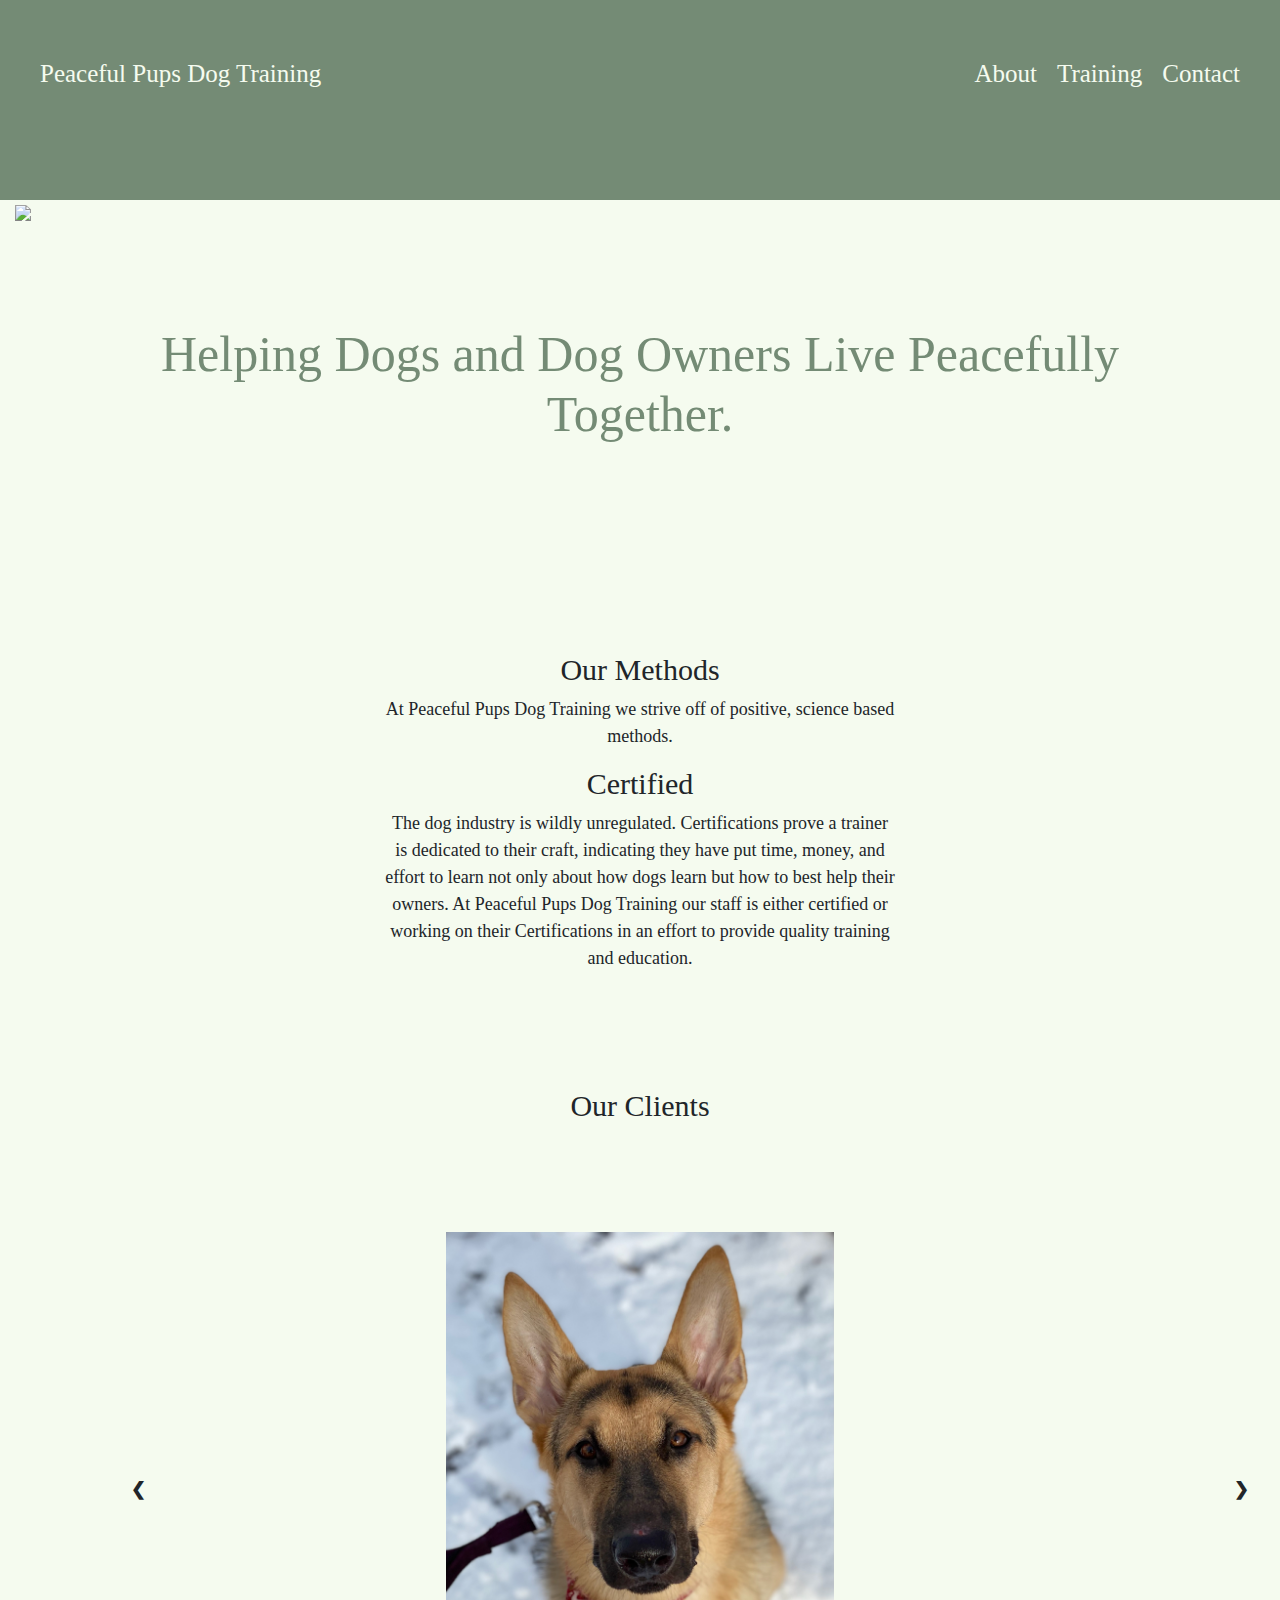
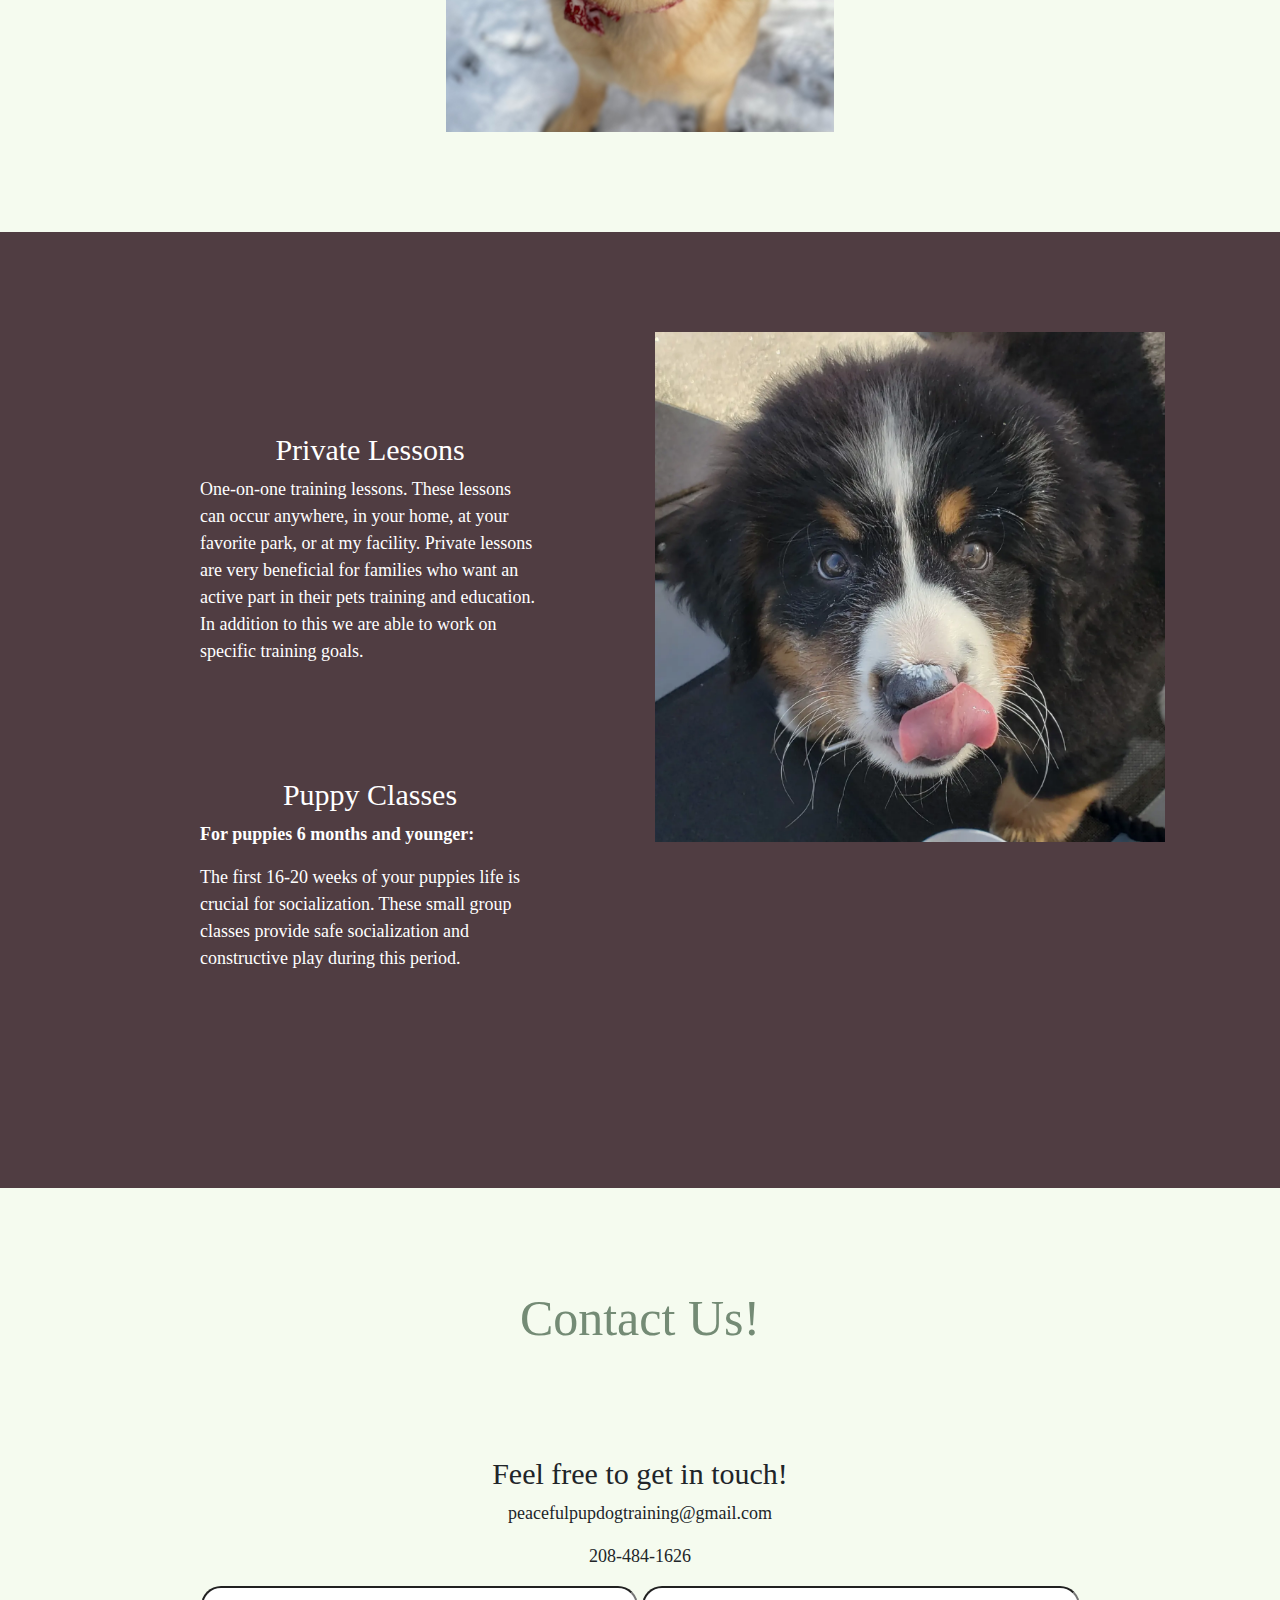
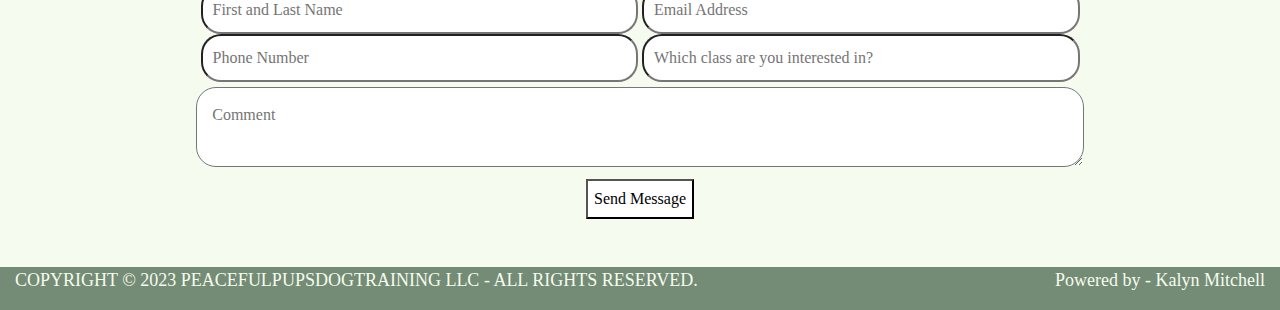
==== index.html @ 9713bf7b "Establish site" ====
<!DOCTYPE html>

<html>

<head>
    <title>Main Page</title>
    <meta name="viewport" content="width-device-width, initial scale=1.0">
    <link rel="stylesheet" href="https://cdn.jsdelivr.net/npm/bootstrap@4.3.1/dist/css/bootstrap.min.css"
        integrity="sha384-ggOyR0iXCbMQv3Xipma34MD+dH/1fQ784/j6cY/iJTQUOhcWr7x9JvoRxT2MZw1T" crossorigin="anonymous">
    <link rel="stylesheet" href="style.css">
</head>

<body>
    <!--Navigation-->
    <div>
        <nav>
            <p>Peaceful Pups Dog Training</p>
            <a href="#">Contact</a>
            <a href="#">Training</a>
            <a href="#">About</a>
        </nav>
    </div>

    <main>
        <!--About-->
        <div class="container-fluid">
            <div class="row">
                <div class="col-12">
                    <img class="img-fluid" src="Images/Puppies.jpg">
                </div>
            </div>
            <div class="row">
                <div class="col-12">
                    <h1 class="space">Helping Dogs and Dog Owners Live Peacefully Together.</h1>
                </div>
            </div>
            <div class="row space">
                <div class="col-3"></div>
                <div class="col-6">
                    <h2>Our Methods</h2>
                    <p class="center">At Peaceful Pups Dog Training we strive off of positive, science based methods.
                    </p>
                    <h2>Certified</h2>
                    <p class="center">The dog industry is wildly unregulated. Certifications prove a trainer is
                        dedicated to their craft,
                        indicating they have put time, money, and effort to learn not only about how dogs learn but how
                        to best help their owners.
                        At Peaceful Pups Dog Training our staff is either certified or working on their Certifications
                        in an effort to provide quality training and education.
                    </p>
                </div>
                <div class="col-3"></div>
            </div>
            <!--Image Gallery-->
            <h2>Our Clients</h2>
            <div class="slideshow-container space">
                <div class="mySlides center">
                    <img src="Images/Bumi.jpg" width="auto" height="500px">
                </div>
                <div class="mySlides center">
                    <img src="Images/EeveeBat.jpg" width="auto" height="500px">
                </div>
                <div class="mySlides center">
                    <img src="Images/Titus.jpg" width="auto" height="500px">
                </div>
                <div class="mySlides center">
                    <img src="Images/Arizona.jpg" width="auto" height="500px">
                </div>
                <!-- The dots/circles -->
                <!-- <div style="text-align:center">
                    <span class="dot" onclick="currentSlide(1)"></span>
                    <span class="dot" onclick="currentSlide(2)"></span>
                    <span class="dot" onclick="currentSlide(3)"></span>
                </div> -->
                <!-- Next and previous buttons -->
                <a class="prev" onclick="plusSlides(-1)">&#10094;</a>
                <a class="next" onclick="plusSlides(1)">&#10095;</a>
            </div>
            <!--Course Descriptions-->
            <div class="row space background-red white-text">
                <div class="col-6 space">
                    <h2>Private Lessons</h2>
                    <p>One-on-one training lessons. These lessons can occur anywhere, in your home, at
                        your favorite park,
                        or at my facility. Private lessons are very beneficial for families who want an active part in
                        their
                        pets training and education. In addition to this we are able to work on specific training goals.
                    </p>
                    <br>
                    <br>
                    <br>
                    <br>
                    <h2>Puppy Classes</h2>
                    <p><b>For puppies 6 months and younger:</b>
                    </p>
                    <p>The first 16-20 weeks of your puppies life is crucial for
                        socialization. These small group classes provide safe socialization
                        and constructive play during this period.
                    </p>
                </div>
                <div class="col-6">
                    <img class="img-fluid" src="Images/EeveeYogurt.jpg">
                </div>
            </div>
            <div class="row space">
                <div class="col-12">
                    <h1>Contact Us!</h1>
                </div>
            </div>
            <div class="row center">
                <div class="col-12">
                    <h2>
                        Feel free to get in touch!
                    </h2>
                    <p>peacefulpupdogtraining@gmail.com</p>
                    <p>208-484-1626</p>
                </div>
            </div>
            <div class="row center">
                <div class="col-12">
                    <form id="form" class="form" action="peacefulpupdogtraining@gmail.com" method="POST"
                        enctype="text/plain" name="ContactUs">
                        <input class="textbox" type="text" id="name" name="name" placeholder="First and Last Name"
                            required>
                        <input class="textbox" type="email" id="email" name="email" placeholder="Email Address"
                            required>
                        <input class="textbox" type="text" id="phoneNumber" name="phoneNumber"
                            placeholder="Phone Number" required>
                        <input class="textbox" type="text" id="classType" name="classType"
                            placeholder="Which class are you interested in?" required>
                        <textarea class="textarea" id="comment" name="comment" placeholder="Comment"
                            required></textarea>
                        <br>
                        <input class="submit-button" type="submit" id="submit" name="submit" value="Send Message">
                    </form>
                </div>
            </div>
        </div>
    </main>
    <br>
    <br>
    <footer>
        <div class="container-fluid background-green">
            <div class="row">
                <div class="col-xl-9">
                    <p style="color: #F5FBEF;">COPYRIGHT © 2023 PEACEFULPUPSDOGTRAINING LLC - ALL RIGHTS RESERVED.</p>
                </div>
                <div class="col-xl-3">
                    <a href="http://www.kalynmitchell.com/">
                        <p style="float: right; color: #F5FBEF;">Powered by - Kalyn Mitchell</p>
                    </a>
                </div>
            </div>
        </div>
    </footer>

    <script src="index.js"></script>
</body>

</html>
---- style.css ----
@import url('https://fonts.googleapis.com/css2?family=Hind+Siliguri:wght@600&display=swap');

/* Color scheme 
Ivory - #F5FBEF
Cambridge Blue - #92AD94
Reseda Green - #748B75
Rose Ebony - #503D42


Hunter Green - #3A5A40
Sage - #A3B18A
Timberwolf - #DAD7CD
Fern Green - #588157
Brunswick Green - #344E41
*/


body {
    background-color: #f5fbef;
    font-family: "Hind+Siliguri", "sans-serif";
}


/* Navigation */

nav {
    background-color: #748B75;
    height: 200px;
    padding: 30px;
}

nav a {
    float: right;
    padding: 25px 10px;
    font-size: 25px;
    text-decoration: none;
    color: #f5fbef;
}

nav p {
    float: left;
    padding: 25px 10px;
    font-size: 25px;
    text-decoration: none;
    color: #f5fbef;
}

nav a:hover {
    text-decoration: none;
    color: #3A5A40;
}

/*Nav end */

/*Gallery Start */


/* Slideshow container */
.slideshow-container {
    position: relative;
    margin: auto;
}

/* Hide the images by default */
.mySlides {
    display: none;
}

/* Next & previous buttons */
.prev,
.next {
    cursor: pointer;
    position: absolute;
    top: 50%;
    width: auto;
    margin-top: -22px;
    padding: 16px;
    color: white;
    font-weight: bold;
    font-size: 18px;
    transition: 0.6s ease;
    border-radius: 0 3px 3px 0;
    user-select: none;
}

/* Position the "next button" to the right */
.next {
    right: 0;
    border-radius: 3px 0 0 3px;
}

.prev:hover,
.next:hover {
    background-color: #748B75;
}

/* The dots/bullets/indicators */
/* .dot {
    cursor: pointer;
    height: 15px;
    width: 15px;
    margin: 0 2px;
    background-color: rgb(216, 216, 216);
    border-radius: 50%;
    display: inline-block;
    transition: background-color 0.6s ease;
}

.active,
.dot:hover {
    background-color: rgba(255, 255, 255, 0.644);
} */


/*Gallery End */

/* Form style */

.textbox {
    border-radius: 20px;
    padding: 10px;
    width: 35%;
}

textarea {
    border-radius: 20px;
    padding: 15px;
    margin: 5px;
    width: 71%;
}


.submit-button {
    background-color: white;
    color: black;
    height: 40px;
    width: auto;
}

.submit-button:hover {
    color: #3A5A40;
    background-color: #3A5A40;
    background-color: rgba(255, 255, 255, 0.644);
}

/* Form style end */

h1 {
    text-align: center;
    font-size: 50px;
    color: #748B75;
}

h2 {
    text-align: center;
    font-size: 30px;
}

p {
    font-size: large;
}

.space {
    padding: 100px;
}

.center {
    text-align: center;
}

.background-red {
    background-color: #503D42;
}

.background-green {
    background-color: #748B75;
}

.white-text {
    color: white;
}
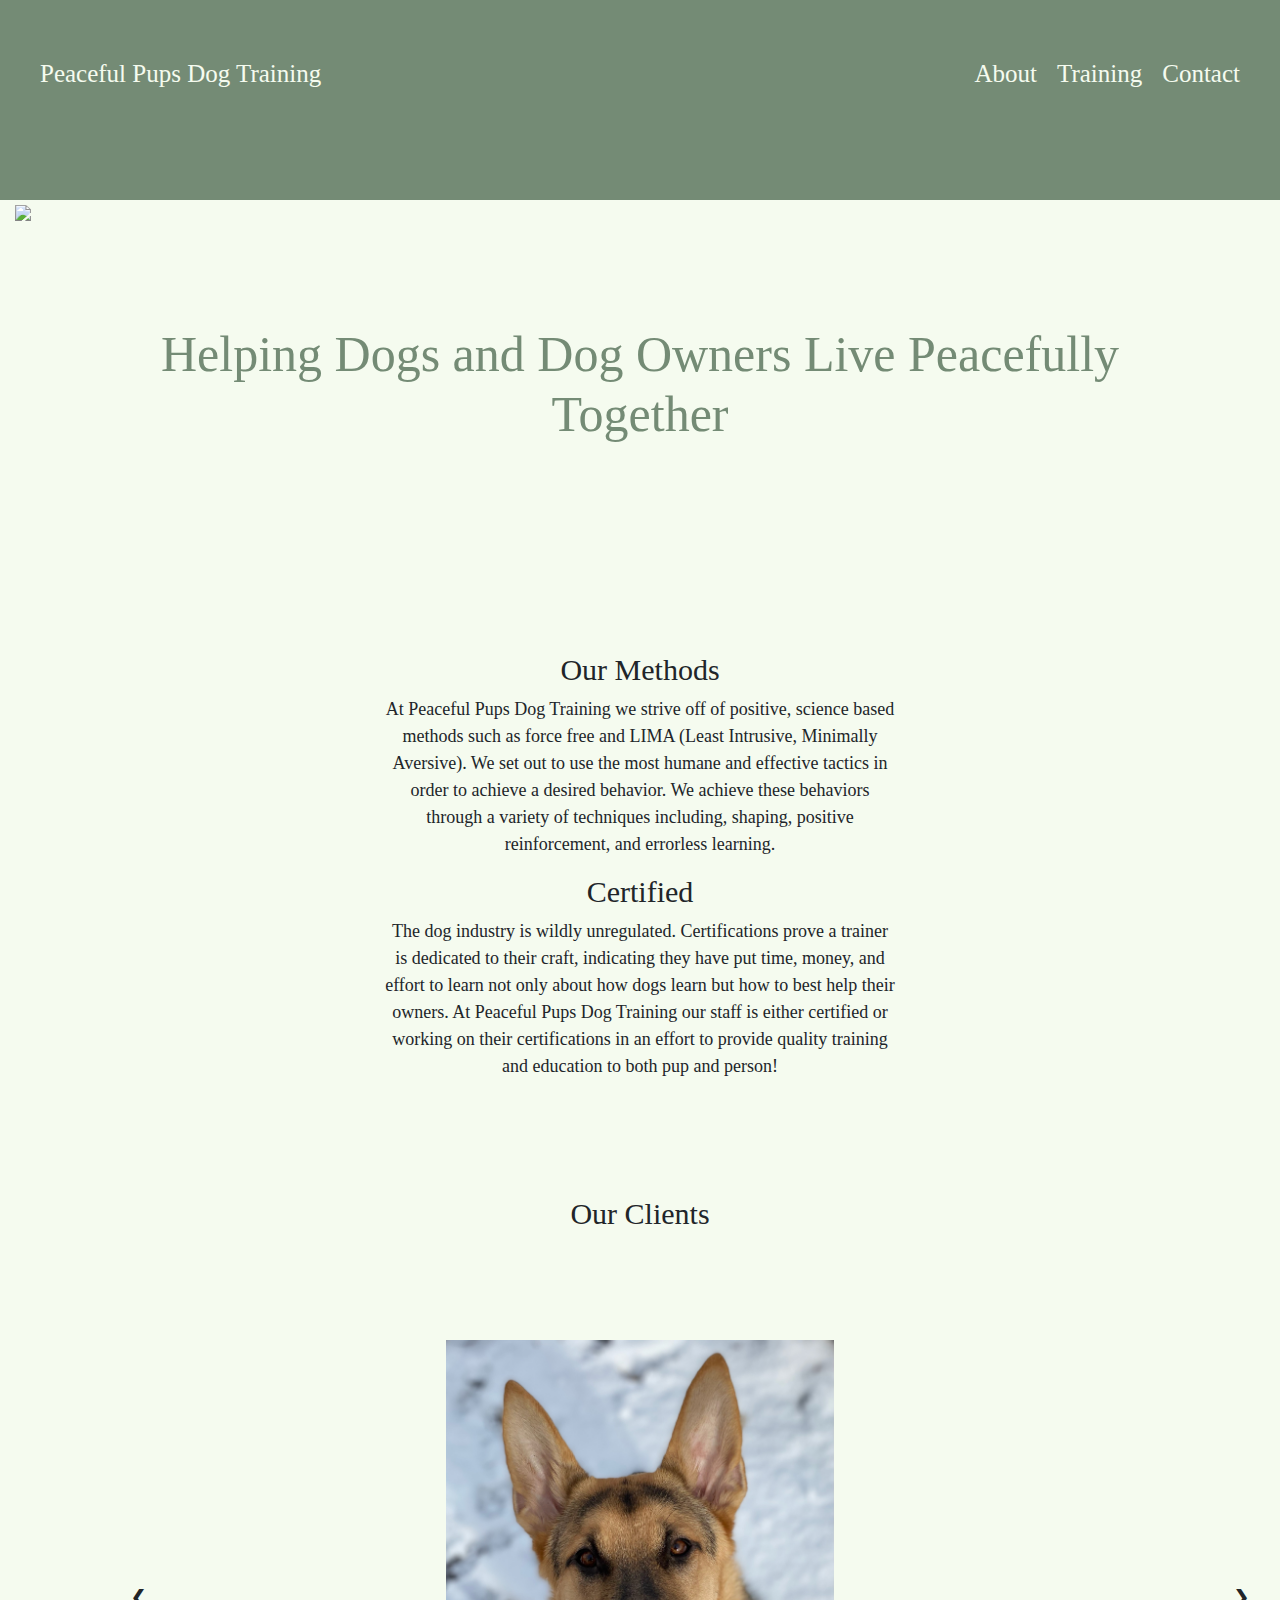
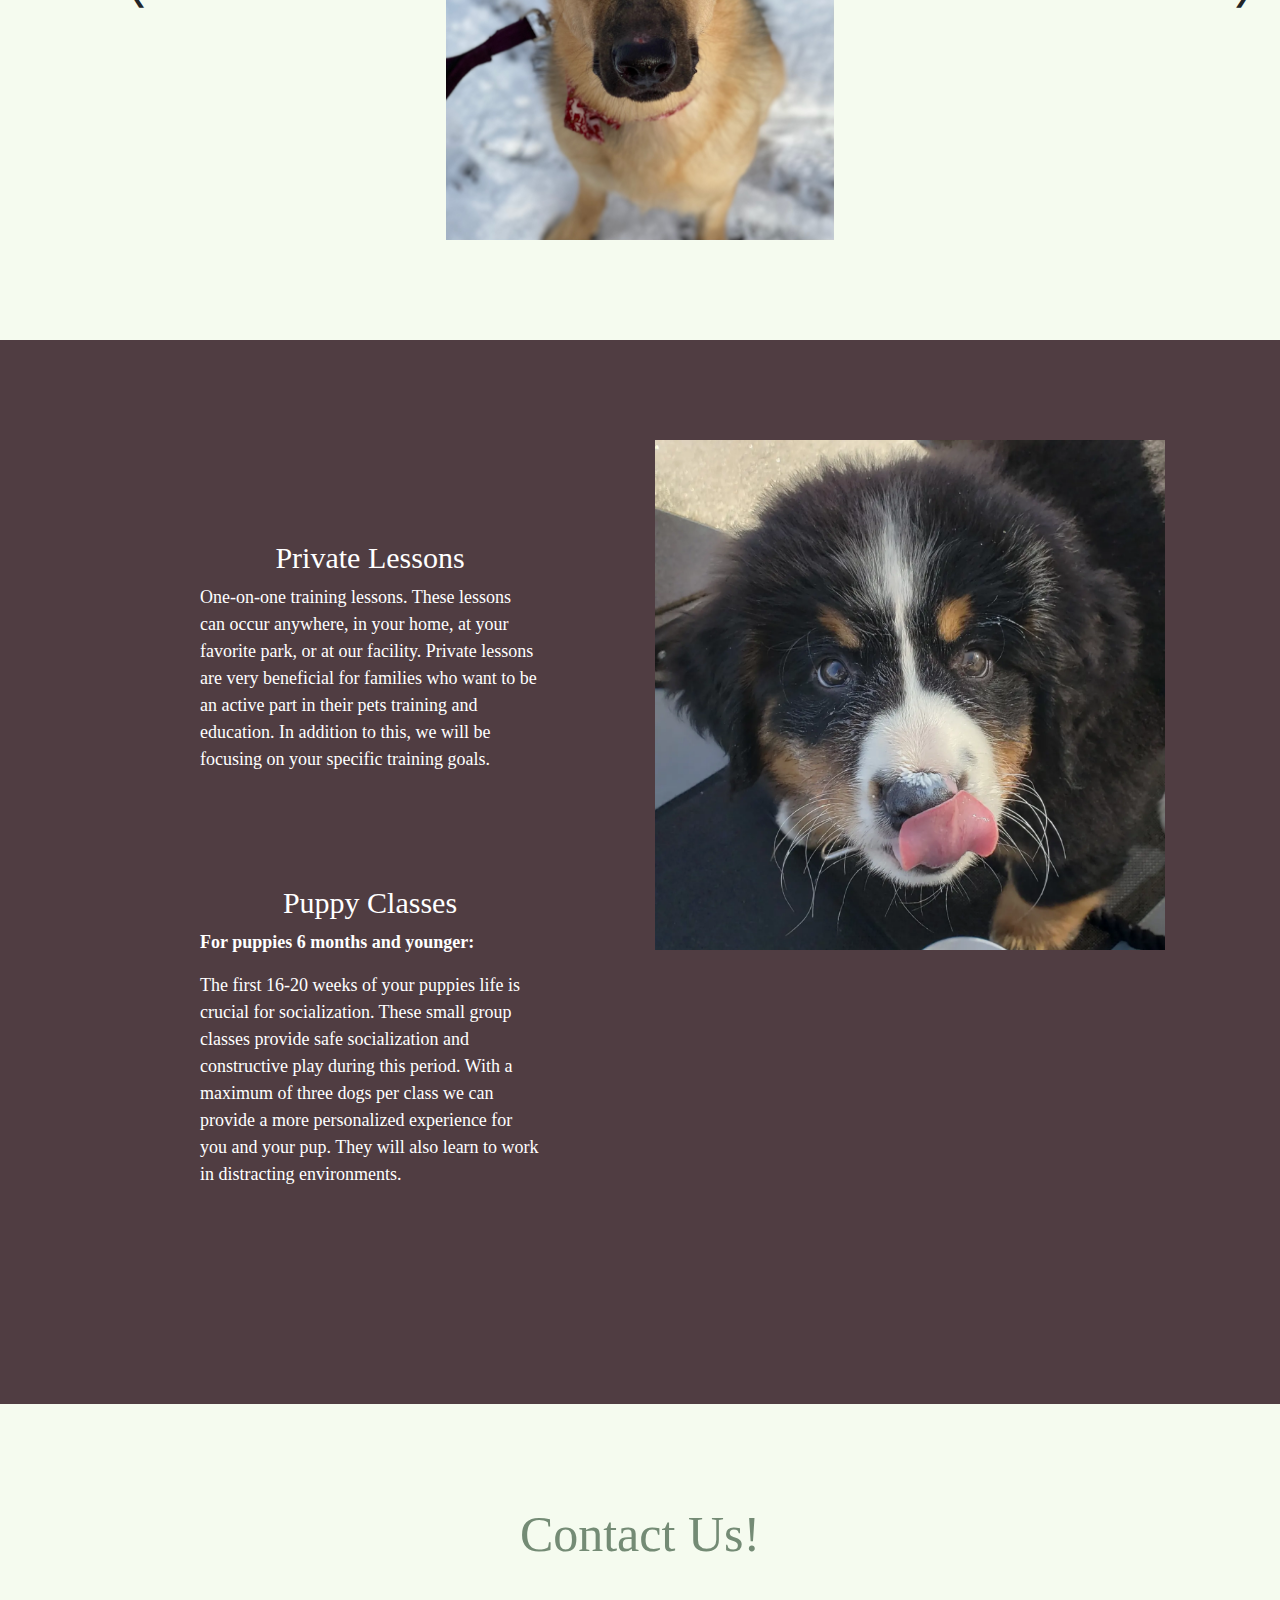
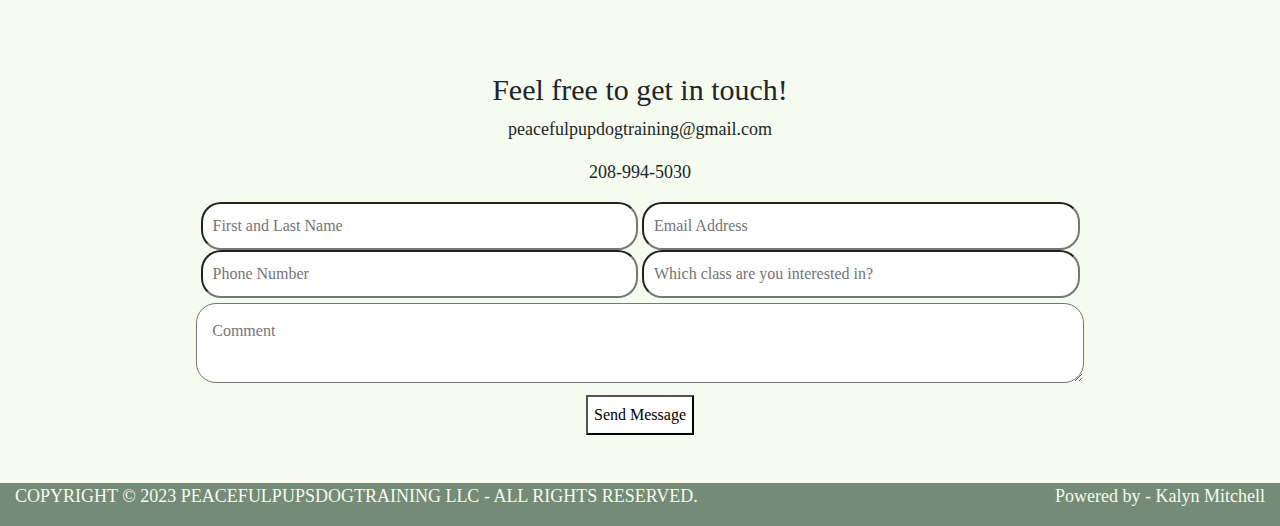
==== commit c7522f6b: "Gallery, scrolling, flushing it out" ====
--- a/index.html
+++ b/index.html
@@ -15,9 +15,9 @@
     <div>
         <nav>
             <p>Peaceful Pups Dog Training</p>
-            <a href="#">Contact</a>
-            <a href="#">Training</a>
-            <a href="#">About</a>
+            <a href="#contact">Contact</a>
+            <a href="#training">Training</a>
+            <a href="#about">About</a>
         </nav>
     </div>
 
@@ -31,22 +31,24 @@
             </div>
             <div class="row">
                 <div class="col-12">
-                    <h1 class="space">Helping Dogs and Dog Owners Live Peacefully Together.</h1>
+                    <h1 class="space">Helping Dogs and Dog Owners Live Peacefully Together</h1>
                 </div>
             </div>
             <div class="row space">
                 <div class="col-3"></div>
                 <div class="col-6">
-                    <h2>Our Methods</h2>
-                    <p class="center">At Peaceful Pups Dog Training we strive off of positive, science based methods.
+                    <h2 id="about">Our Methods</h2>
+                    <p class="center">At Peaceful Pups Dog Training we strive off of positive, science based methods such as force free and LIMA (Least Intrusive, Minimally Aversive).
+                        We set out to use the most humane and effective tactics in order to achieve a desired behavior. 
+                        We achieve these behaviors through a variety of techniques including, shaping, positive reinforcement, and errorless learning. 
                     </p>
                     <h2>Certified</h2>
                     <p class="center">The dog industry is wildly unregulated. Certifications prove a trainer is
                         dedicated to their craft,
                         indicating they have put time, money, and effort to learn not only about how dogs learn but how
                         to best help their owners.
-                        At Peaceful Pups Dog Training our staff is either certified or working on their Certifications
-                        in an effort to provide quality training and education.
+                        At Peaceful Pups Dog Training our staff is either certified or working on their certifications
+                        in an effort to provide quality training and education to both pup and person!
                     </p>
                 </div>
                 <div class="col-3"></div>
@@ -64,6 +66,15 @@
                     <img src="Images/Titus.jpg" width="auto" height="500px">
                 </div>
                 <div class="mySlides center">
+                    <img src="Images/SmartSelect_20230721-202524_Instagram.jpg" width="auto" height="500px">
+                </div>
+                <div class="mySlides center">
+                    <img src="Images/SmartSelect_20230721-202541_Instagram.jpg" width="auto" height="500px">
+                </div>
+                <div class="mySlides center">
+                    <img src="Images/SmartSelect_20230721-202558_Instagram.jpg" width="auto" height="500px">
+                </div>
+                <div class="mySlides center">
                     <img src="Images/Arizona.jpg" width="auto" height="500px">
                 </div>
                 <!-- The dots/circles -->
@@ -77,14 +88,14 @@
                 <a class="next" onclick="plusSlides(1)">&#10095;</a>
             </div>
             <!--Course Descriptions-->
-            <div class="row space background-red white-text">
+            <div class="row space background-red white-text" id="training">
                 <div class="col-6 space">
                     <h2>Private Lessons</h2>
                     <p>One-on-one training lessons. These lessons can occur anywhere, in your home, at
                         your favorite park,
-                        or at my facility. Private lessons are very beneficial for families who want an active part in
+                        or at our facility. Private lessons are very beneficial for families who want to be an active part in
                         their
-                        pets training and education. In addition to this we are able to work on specific training goals.
+                        pets training and education. In addition to this, we will be focusing on your specific training goals.
                     </p>
                     <br>
                     <br>
@@ -95,7 +106,9 @@
                     </p>
                     <p>The first 16-20 weeks of your puppies life is crucial for
                         socialization. These small group classes provide safe socialization
-                        and constructive play during this period.
+                        and constructive play during this period. With a maximum of three dogs per class
+                        we can provide a more personalized experience for you and your pup. They will
+                        also learn to work in distracting environments. 
                     </p>
                 </div>
                 <div class="col-6">
@@ -109,11 +122,11 @@
             </div>
             <div class="row center">
                 <div class="col-12">
-                    <h2>
+                    <h2 id="contact">
                         Feel free to get in touch!
                     </h2>
                     <p>peacefulpupdogtraining@gmail.com</p>
-                    <p>208-484-1626</p>
+                    <p>208-994-5030</p>
                 </div>
             </div>
             <div class="row center">
--- a/style.css
+++ b/style.css
@@ -14,6 +14,7 @@
 Brunswick Green - #344E41
 */
 
+html {scroll-behavior: smooth;}
 
 body {
     background-color: #f5fbef;
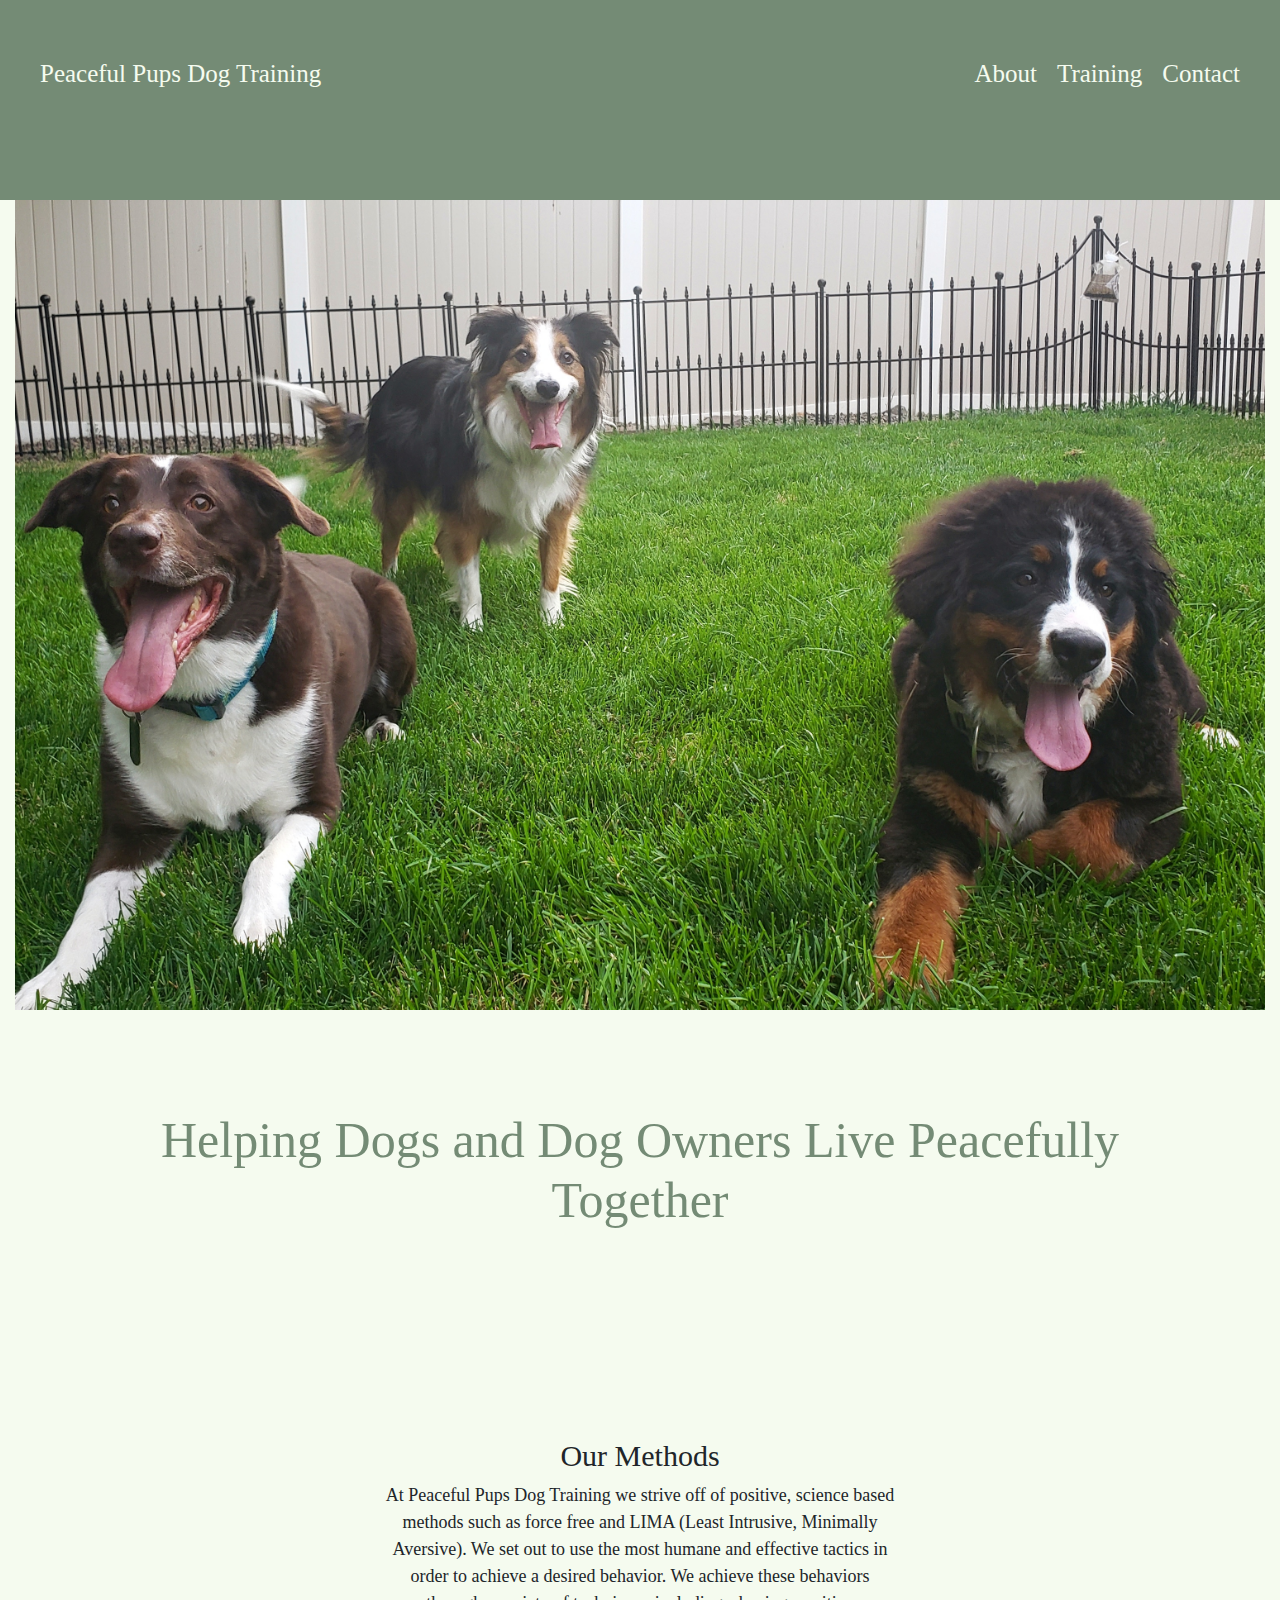
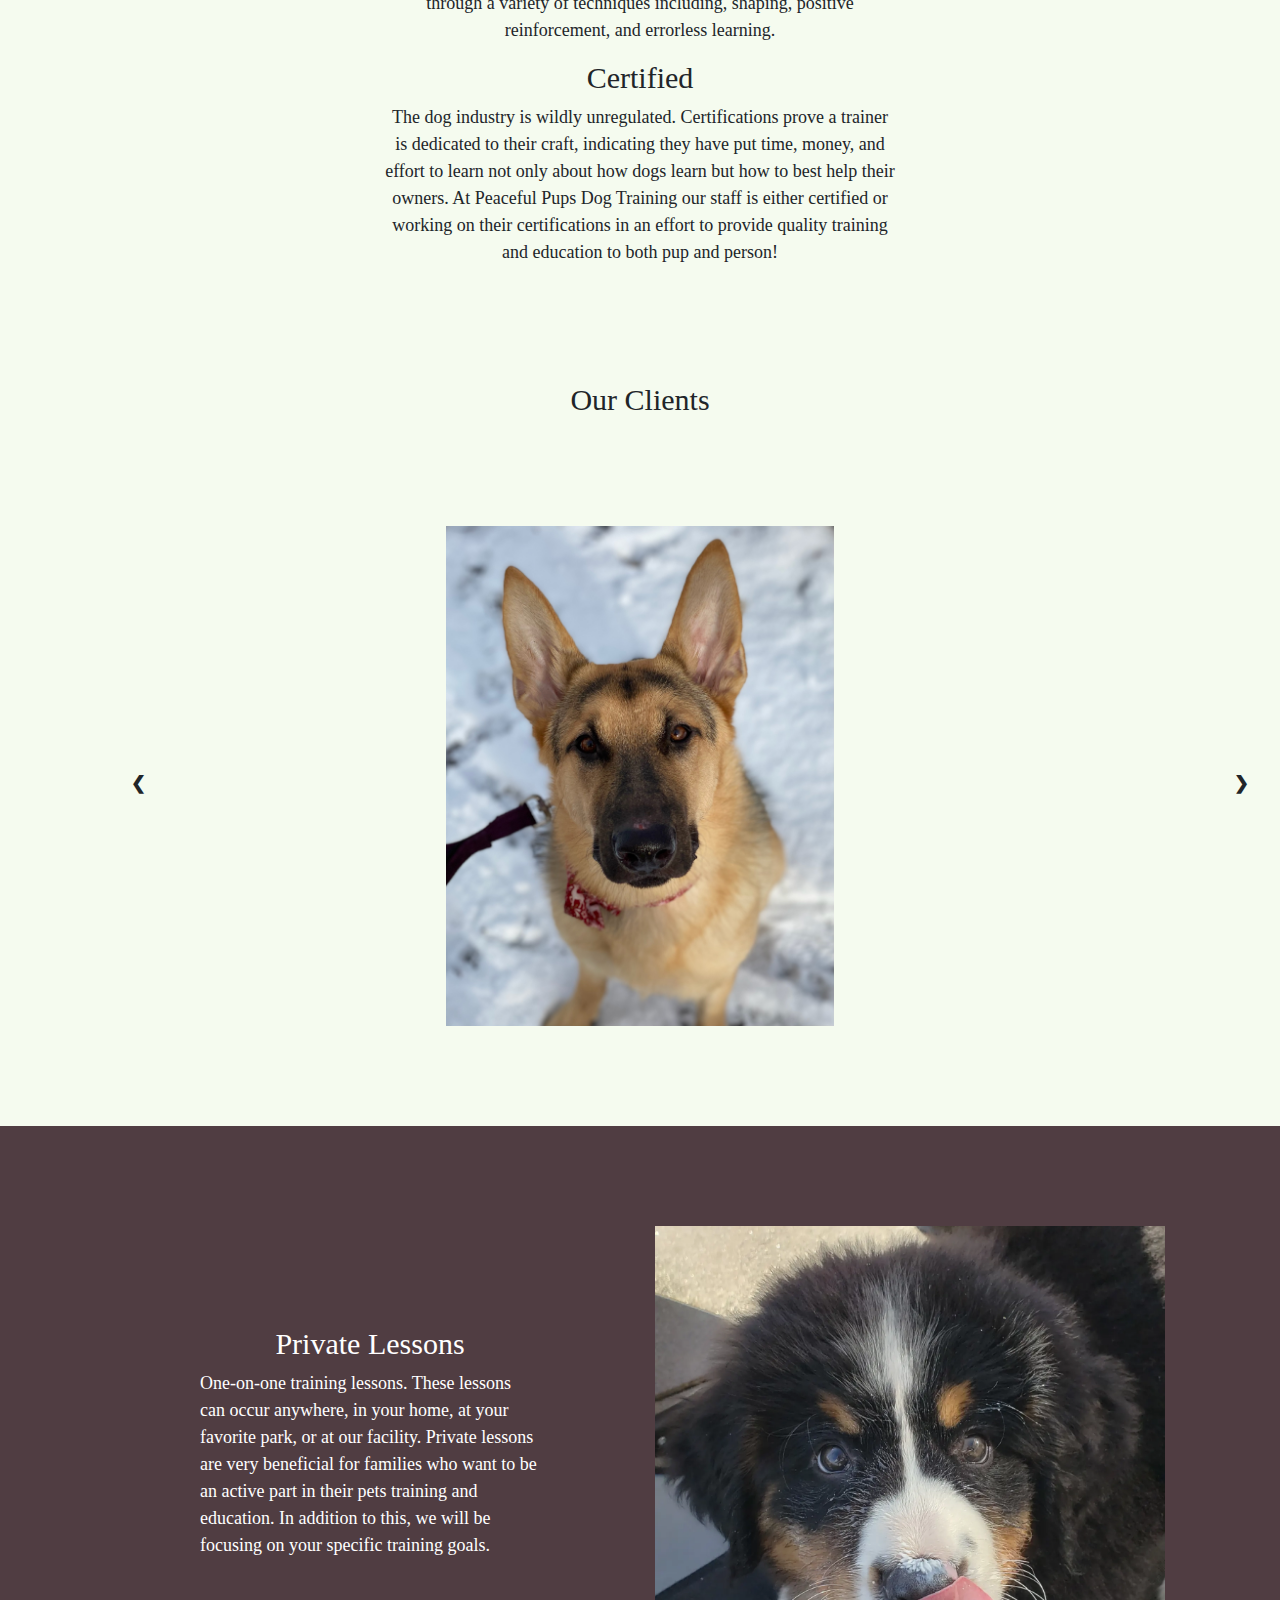
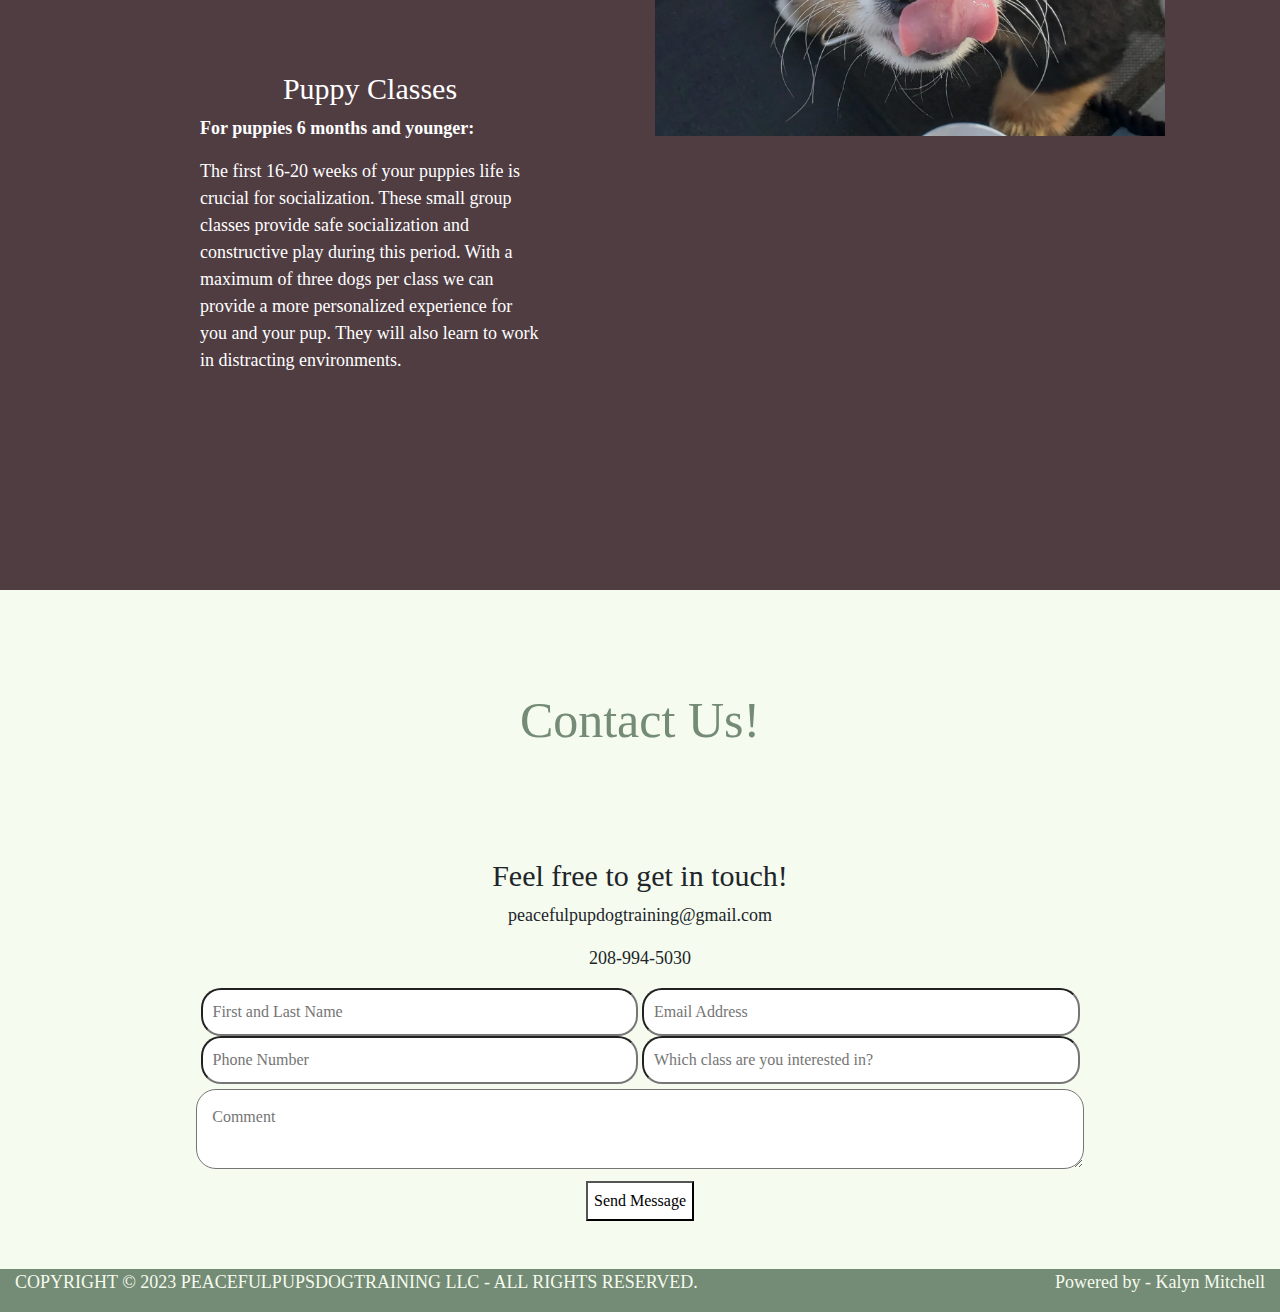
==== commit 88ec8f7a: "FinalTouch" ====
--- a/index.html
+++ b/index.html
@@ -26,7 +26,7 @@
         <div class="container-fluid">
             <div class="row">
                 <div class="col-12">
-                    <img class="img-fluid" src="Images/Puppies.jpg">
+                    <img class="img-fluid" src="Images/MainPhoto.jpg">
                 </div>
             </div>
             <div class="row">
